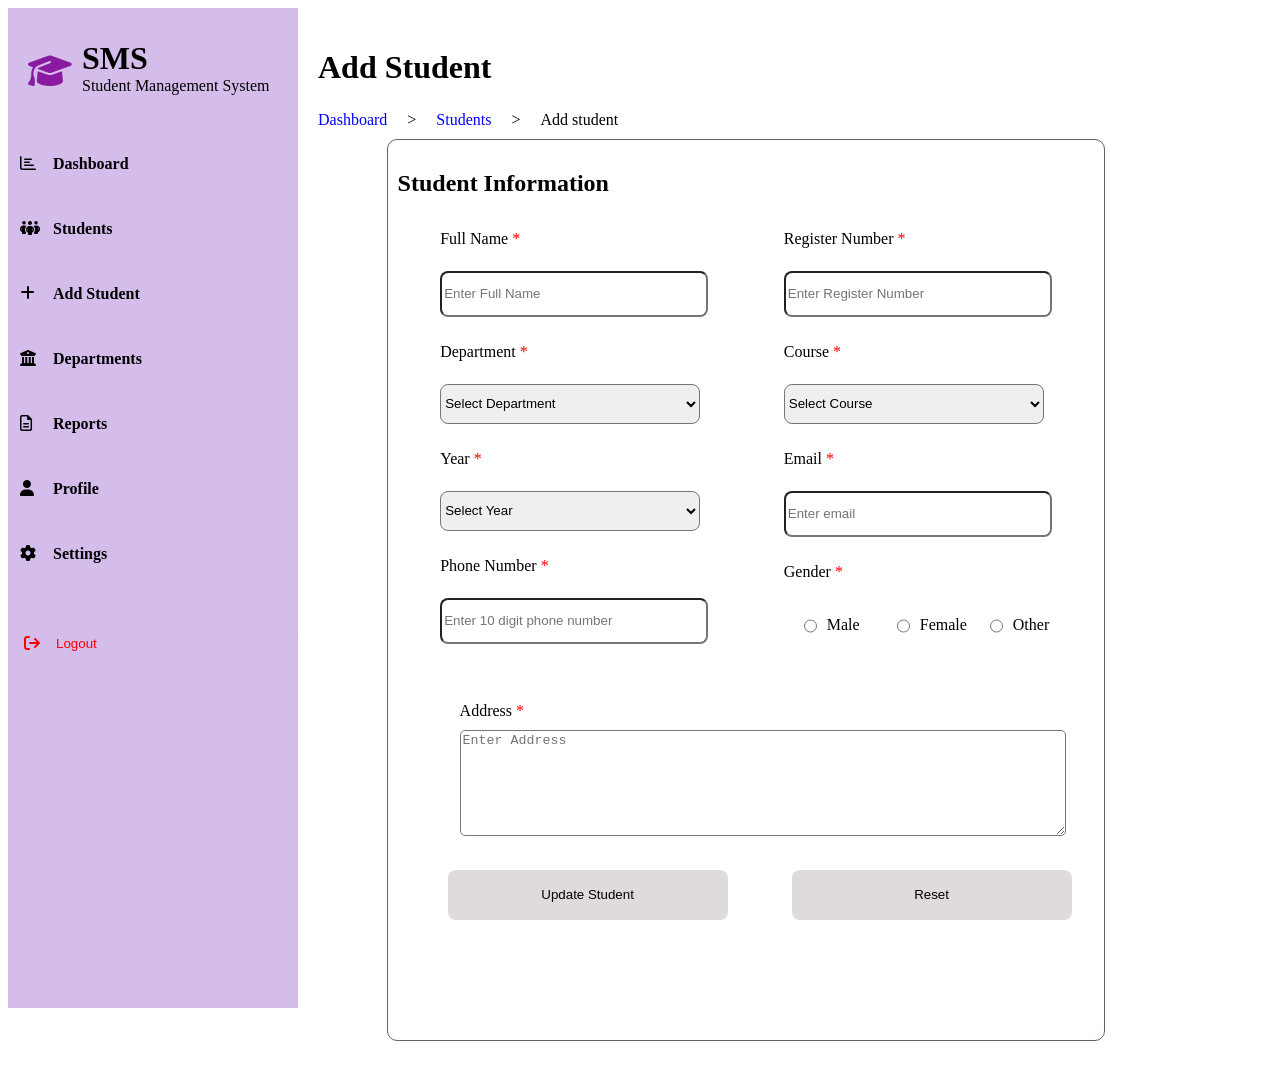
==== sms/frontend/edit.html @ 5dc7c02b "completed student management system" ====
<!DOCTYPE html>
<html lang="en">
<head>
    <meta charset="UTF-8">
    <meta name="viewport" content="width=device-width, initial-scale=1.0">

    <title>Edit Student</title>

    <link rel="stylesheet" href="https://cdnjs.cloudflare.com/ajax/libs/font-awesome/6.5.1/css/all.min.css">
    <style>
        .page{
            display: flex;
            min-height: 100vh;

        }
        .box1{
            background-color: rgb(212, 188, 235);
            width: 290px;
            height: 1000px;
        }
        .box1 h1{
            margin-left: 10px;
            margin-bottom: 0px;
            margin-top: 2px;
        }
        .box1 p{
            margin: 0px;
            margin-left: 10px;
        }
        
        .box3{
            margin-bottom: 25px;
            
            
           


        }
        .box3 h3{
            font-size: medium;
            background-color: rgb(212, 188, 235) ;
            width: 200px;
            height: 30px;
            border-radius: 5px;
            padding-left: 45px;
            padding-top: 10px;
        }
        .box1 button{
            width: 250px;
            height: 35px;
            border-radius: 5px;
            border: none;
            background-color: rgb(212, 188, 235);
            color: red;
            text-align: left;
            margin-left: 10px;
            padding-bottom: 20px;
        }
        
        
        .logo-section{
            display: flex;
            align-items: center;
            margin-left: 20px;
            margin-top: 20px;
            margin-bottom: 50px;
            
        }
        .logo i{
            font-size: 35px;
            color: rgb(138, 27, 160);
        }
        .logo{
            text-align: left;
            margin-top: 20px;
            
        }
        .text{
            display: flex;
            flex-direction: column;
            margin-top: 10px;
        }
        .box3:hover h3{
            background-color: blueviolet;
            color: #fff;
            
        }
        .box3 i{
            position: absolute;
            left: 20px;
            padding-top: 10px;
        }
        .box3:hover i{
            color: #fff;
        }
        .btn-logo i{
            color: red;
            
        }
        .btn-logo{
            display: flex;
            flex-direction: row;
            margin-top: 60px;
        }
        .btn-logo i{
            padding-left: 16px;
        }
        .para{
            
            display: flex;
            align-items: flex-start;
            gap: 20px;
            padding: 20px;
            
        }
        .box2 h1{
            padding: 20px;
            padding-bottom: 3px;
            
            
        }
        .text1{
            color: blue;
        }
        .box2 p{
            padding-top: 0px;
            
            
        }
        .box4{
            width: 70vw;
            height: 900px;
            
            
            
            display: flex;
            justify-content: center;
            align-items: center;
        }
        .inner-box{

            width: 80%;
            height: 100%;
            border: 1px solid rgb(99, 97, 99);
            border-radius: 10px;
            transform: translateY(-50px);
            margin-top: 50px;
           

            

        }
        .inner-box h2{
            padding: 10px;
        }
        .field1 span{
            color: red;
        }
        .input-group{
            padding: 3px;
        }
        .input-group label{
            
            font-size: medium;
            padding: 20px;
            
        }
        .inputs{
            margin-top: 3px;
            padding: 20px;
            
            
        }
        .input-group select{
            width: 260px;
            height: 40px;
            border-radius: 8px;
        }
        .input-group input{
             width: 260px;
             height: 40px;
             border-radius: 8px;
        }
        .field{
            display: flex;
            flex-direction: row;
            justify-content: space-evenly;
        }
        .field2 span{
            color: red;
        }
        .inputs1{
            display: flex;
            flex-direction: row;
            justify-content: flex-start;
            gap: 5px;

        }
        .inputs1 input,label{
            width: 18px;
            height: 18px;
            margin-right: 5px;
        }
        .label-grp{
            display: flex;
            align-items: center;
            gap: 5px;
            margin: 15px;
        }
        .field3 span{
            color: red;
        }
        .field3{
           padding: 30px;
           margin-left: 42px;
        }
        .field3 label{
            margin-bottom: 20px;
        }
        textarea{
            width: 600px;
            height: 100px;
            margin-top: 10px;
            border-radius: 5px;
        }
        .btn button{
            width: 280px;
            height: 50px;
            text-align: center;
            margin-left: 60px;
            border: none;
            background-color: rgb(224, 219, 219);
            border-radius: 8px;
            
        }
        .btn button:hover{
            background-color: blueviolet;
            color: #fff;
        }
        .std{
            color: blue;
        }
        


    </style>
</head>
<body>
    <div class="page">

        <div class="box1">
            <div class="logo-section">
            <div class="logo">
                <i class="fa-solid fa-graduation-cap"></i>
            </div>
            <div class="text">
            <h1>SMS</h1>
            <p>Student Management System</p>
            </div>

            </div>

            <div class="box3">
                <i class="fa-regular fa-chart-bar"></i>
                <h3>Dashboard</h3>

            </div>
            <div class="box3">
                <i class="fa-solid fa-people-group"></i>
                <h3>Students</h3>
                
            </div>
            <div class="box3">
                <i class="fa-solid fa-plus"></i>
                <h3>Add Student</h3>
                
            </div>
            <div class="box3">
                <i class="fa-solid fa-building-columns"></i>
                <h3>Departments</h3>
                
            </div>
            <div class="box3">
                <i class="fa-regular fa-file-lines"></i>
                <h3>Reports</h3>
                
            </div>
            <div class="box3">
                <i class="fa-solid fa-user"></i>
                <h3>Profile</h3>
                
            </div>
            <div class="box3">
                <i class="fa-solid fa-gear"></i>
                <h3>Settings</h3>
                
            </div>
            <div class="btn-logo">

            <i class="fa-solid fa-arrow-right-from-bracket"></i>
            <button type="logout">Logout</button>

            </div>
        </div>

        <div class="box2">
            <h1>Add Student</h1>
            <p class="para"><span class="text1"> Dashboard </span>  <span class="arrow"> > </span>   <span class="std">Students</span> <span class="arrow"> > </span>   <span>Add student</span></p>

            <div class="box4">
                <div class="inner-box">
                <h2>Student Information</h2>

                <div class="field">

                <div class="field1">

                    <div class="input-group">

                    <label>Full Name <span>*</span></label>
                    <br>
                    <div class="inputs">
                    <input type="text" id="name" placeholder="Enter Full Name">
                    <br>
                    </div>
                    </div>

                    <div class="input-group">

                    <label>Department <span>*</span></label>
                    <br>
                    <div class="inputs">
                    <select id="dept" required>
                    <option value="" disabled selected> Select Department </option>
                    <option value="cs"> Computer science </option>
                    <option value="it"> Information Technology </option>
                    <option value="ai"> Artificial Intelligence </option>
                    <option value="ece"> Electronics & Communication </option>
                </select>
                    <br>
                    </div>

                    </div>

                    <div class="input-group">

                    <label>Year <span>*</span></label>
                    <br>
                    <div class="inputs">
                    <select id="year" required>
                    <option value="" disabled selected> Select Year </option>
                    <option value="y1"> 2026 </option>
                    <option value="y2"> 2027 </option>
                    <option value="y3"> 2028 </option>
                    <option value="y4"> 2029 </option>
                </select>
                    <br>
                    </div>

                    </div>

                    
                     <div class="input-group">
                    <label>Phone Number <span>*</span></label>
                    <br>
                    <div class="inputs">
                    <input type="text" id="phoneno" placeholder="Enter 10 digit phone number">
                    <br>
                    </div>
                    </div>

                </div>
                <div class="field2">

                    <div class="input-group">

                    <label>Register Number <span>*</span></label>
                    <br>
                    <div class="inputs">
                    <input type="text" id="regno" placeholder="Enter Register Number">
                    <br>
                    </div>
                    </div>

                    <div class="input-group">

                    <label>Course <span>*</span></label>
                    <br>
                    <div class="inputs">
                    <select id="course" required>
                    <option value="" disabled selected> Select Course </option>
                    <option value="fsd"> Full Stack Develoment </option>
                    <option value="fe"> Frontend Develoment </option>
                    <option value="ai&ml"> Artificial Intelligence & Macine Learning </option>
                    <option value="be"> Backend Development </option>
                </select>
                    <br>
                    </div>

                    </div>

                    
                     <div class="input-group">
                    <label>Email <span>*</span></label>
                    <br>
                    <div class="inputs">
                    <input type="text" id="email" placeholder="Enter email">
                    <br>
                    </div>
                    </div>

                    <div class="input-group">
                    <label>Gender <span>*</span></label>
                    <br>
                    <div class="inputs1">
                    <label class="label-grp">
                    <input type="radio" id="male" name="gender" value="male">
                    Male
                    </label>
                    <label class="label-grp">
                    <input type="radio" id="female" name="gender" value="female">
                     Female
                    </label>
                    <label class="label-grp">
                    <input type="radio" id="other" name="gender" value="other">
                     Other
                    </label>
                    <br>
                    </div>
                    </div>


                </div>
                </div>
                <div class="field3">
                    <label>Address <span>*</span></label>
                    <br>
                    <textarea placeholder="Enter Address"></textarea>
                </div>

                <div class="btn">

                <button type="update" onclick="updateStudent()">Update Student</button>
                <button type="reset">Reset</button>

                </div>
                </div>
            </div>

        </div>
    </div>
    <script>
        //put

function updateStudent(){

    let id =  document.getElementById("id").value;
    let Student = {
        id: parseInt(id),
        name: document.getElementById("name").value,
        regno: document.getElementById("regno").value,
        department: document.getElementById("department").value,
         email: document.getElementById("email").value,
        phone: document.getElementById("phone").value


    };
    console.log(Student);
    fetch("http://localhost:8083/student1/"+id,{
        method : "put",
        headers:{
            "Content-Type":"application/json"

        },
        body: JSON.stringify(Student)
    })
    .then(res => res.json())
    .then(data => {
        console.log(data);
        alert("updated");
});
    
}
    </script>
    
</body>
</html>
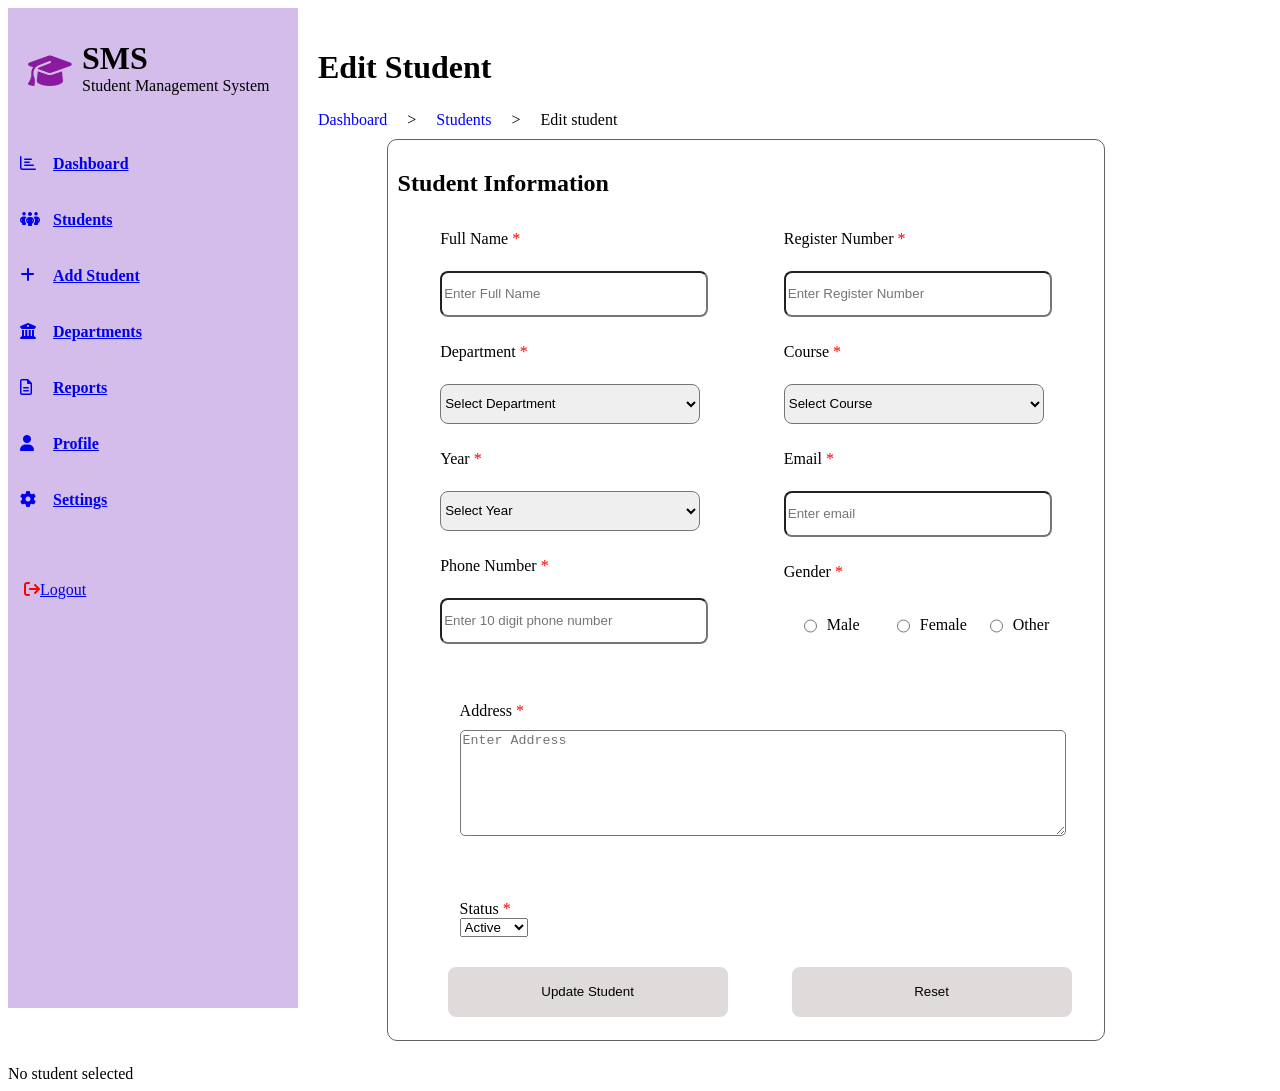
==== commit b13f45b2: "project updated" ====
--- a/sms/frontend/edit.html
+++ b/sms/frontend/edit.html
@@ -260,52 +260,44 @@
 
             </div>
 
-            <div class="box3">
+            <a class="box3" href="dashboard.html">
                 <i class="fa-regular fa-chart-bar"></i>
                 <h3>Dashboard</h3>
-
-            </div>
-            <div class="box3">
+            </a>
+            <a class="box3" href="students.html">
                 <i class="fa-solid fa-people-group"></i>
                 <h3>Students</h3>
-                
-            </div>
-            <div class="box3">
+            </a>
+            <a class="box3" href="addStudent.html">
                 <i class="fa-solid fa-plus"></i>
                 <h3>Add Student</h3>
-                
-            </div>
-            <div class="box3">
+            </a>
+            <a class="box3" href="departments.html">
                 <i class="fa-solid fa-building-columns"></i>
                 <h3>Departments</h3>
-                
-            </div>
-            <div class="box3">
+            </a>
+            <a class="box3" href="reports.html">
                 <i class="fa-regular fa-file-lines"></i>
                 <h3>Reports</h3>
-                
-            </div>
-            <div class="box3">
+            </a>
+            <a class="box3" href="profile.html">
                 <i class="fa-solid fa-user"></i>
                 <h3>Profile</h3>
-                
-            </div>
-            <div class="box3">
+            </a>
+            <a class="box3" href="settings.html">
                 <i class="fa-solid fa-gear"></i>
                 <h3>Settings</h3>
-                
-            </div>
+            </a>
             <div class="btn-logo">
-
-            <i class="fa-solid fa-arrow-right-from-bracket"></i>
-            <button type="logout">Logout</button>
-
+                <i class="fa-solid fa-arrow-right-from-bracket"></i>
+                <a class="logout-link" href="login.html">Logout</a>
             </div>
         </div>
 
         <div class="box2">
-            <h1>Add Student</h1>
-            <p class="para"><span class="text1"> Dashboard </span>  <span class="arrow"> > </span>   <span class="std">Students</span> <span class="arrow"> > </span>   <span>Add student</span></p>
+            <h1>Edit Student</h1>
+            <p class="para"><span class="text1"> Dashboard </span>  <span class="arrow"> > </span>   <span class="std">Students</span> <span class="arrow"> > </span>   <span>Edit student</span></p>
+            <p id="studentId" style="margin-left:42px;color:#4F46E5;font-weight:700"></p>
 
             <div class="box4">
                 <div class="inner-box">
@@ -330,12 +322,12 @@
                     <label>Department <span>*</span></label>
                     <br>
                     <div class="inputs">
-                    <select id="dept" required>
+                    <select id="department" required>
                     <option value="" disabled selected> Select Department </option>
-                    <option value="cs"> Computer science </option>
-                    <option value="it"> Information Technology </option>
-                    <option value="ai"> Artificial Intelligence </option>
-                    <option value="ece"> Electronics & Communication </option>
+                    <option value="CS"> Computer Science </option>
+                    <option value="IT"> Information Technology </option>
+                    <option value="AI"> Artificial Intelligence </option>
+                    <option value="ECE"> Electronics & Communication </option>
                 </select>
                     <br>
                     </div>
@@ -364,7 +356,7 @@
                     <label>Phone Number <span>*</span></label>
                     <br>
                     <div class="inputs">
-                    <input type="text" id="phoneno" placeholder="Enter 10 digit phone number">
+                    <input type="text" id="phone" placeholder="Enter 10 digit phone number">
                     <br>
                     </div>
                     </div>
@@ -435,53 +427,28 @@
                 <div class="field3">
                     <label>Address <span>*</span></label>
                     <br>
-                    <textarea placeholder="Enter Address"></textarea>
-                </div>
+                    <textarea id="address" placeholder="Enter Address"></textarea>
+                </div>
+
+                <div class="field3">
+    <label>Status <span>*</span></label><br>
+
+    <select id="status">
+        <option value="Active">Active</option>
+        <option value="Inactive">Inactive</option>
+    </select>
+</div>
 
                 <div class="btn">
-
-                <button type="update" onclick="updateStudent()">Update Student</button>
-                <button type="reset">Reset</button>
-
+                    <button id="updateButton" type="button">Update Student</button>
+                    <button type="reset">Reset</button>
                 </div>
                 </div>
             </div>
-
         </div>
     </div>
-    <script>
-        //put
-
-function updateStudent(){
-
-    let id =  document.getElementById("id").value;
-    let Student = {
-        id: parseInt(id),
-        name: document.getElementById("name").value,
-        regno: document.getElementById("regno").value,
-        department: document.getElementById("department").value,
-         email: document.getElementById("email").value,
-        phone: document.getElementById("phone").value
-
-
-    };
-    console.log(Student);
-    fetch("http://localhost:8083/student1/"+id,{
-        method : "put",
-        headers:{
-            "Content-Type":"application/json"
-
-        },
-        body: JSON.stringify(Student)
-    })
-    .then(res => res.json())
-    .then(data => {
-        console.log(data);
-        alert("updated");
-});
-    
-}
-    </script>
-    
+    <div id="toast" class="toast"></div>
+    <script src="common.js"></script>
+    <script src="editStudent.js"></script>
 </body>
 </html>
